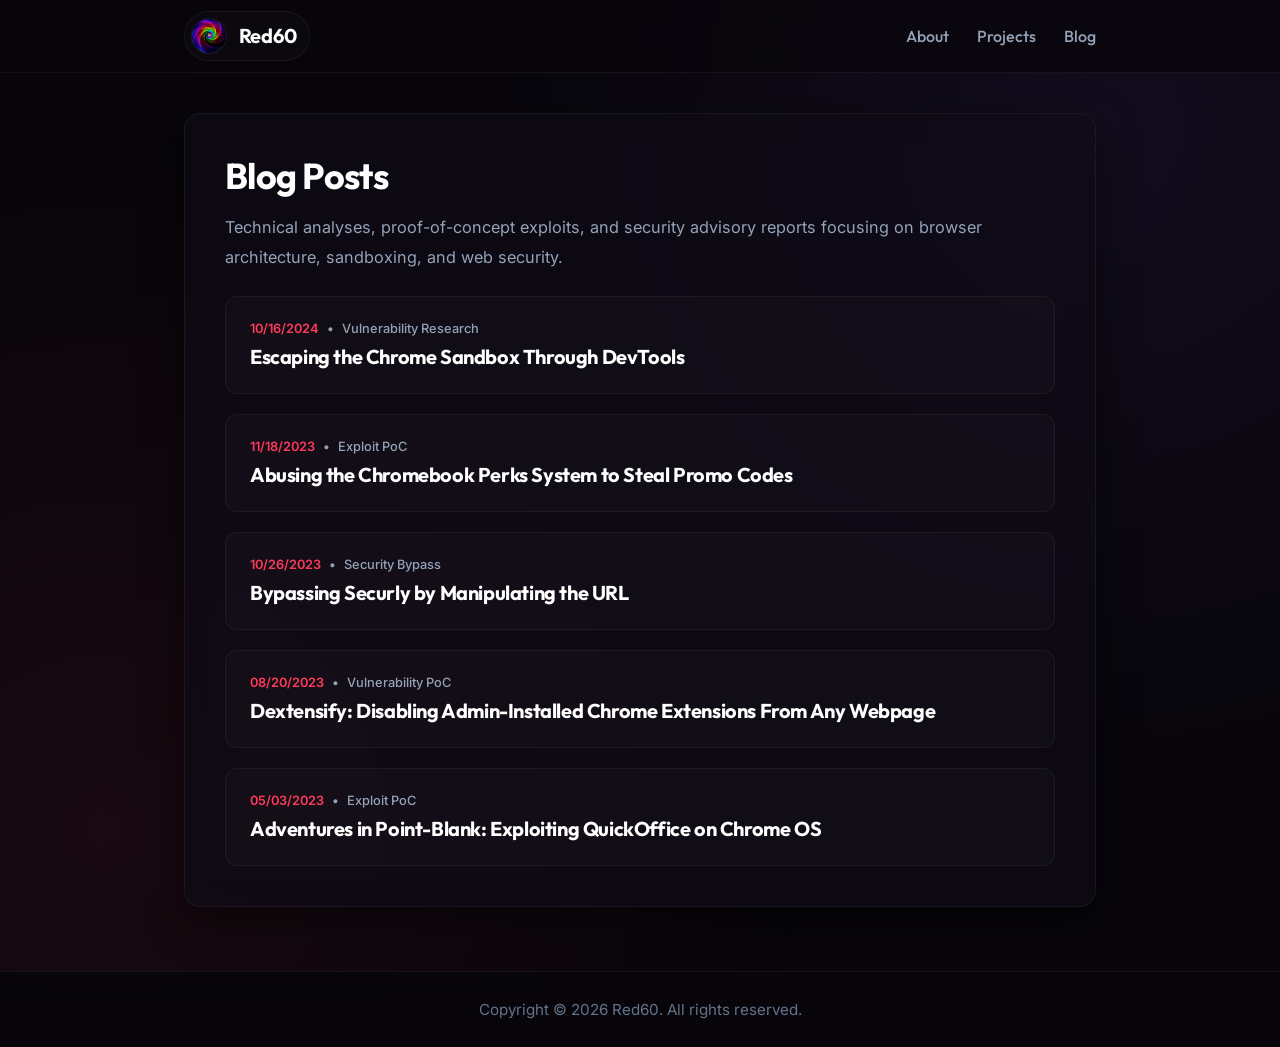
==== blog/index.html @ b86fc7b3 "Redesign projects page as polished portfolio layout" ====
<!DOCTYPE html>
<html lang="en">
  <head>
    <meta charset="utf-8">
    <meta name="viewport" content="width=device-width, initial-scale=1">
    <title>Red60's Blog</title>

    <meta name="description" content="Red60's Technical Blog Posts & Security Advisories">
    <meta property="og:title" content="Red60's Blog">
    <meta property="og:url" content="https://red60.us/blog/">
    <meta property="og:description" content="Technical write-ups, vulnerability disclosures, and programming posts by Red60.">
    <meta property="og:image" content="https://red60.us/assets/img/icon.png">
    <meta property="og:type" content="website">
    <meta name="theme-color" content="#0a080f">

    <link rel="stylesheet" href="/assets/css/main.css">
  </head>
  <body>
    <header>
      <nav>
        <a href="/" id="name_container">
          <img id="site_logo" srcset="/assets/img/icon_96px.png 2x" src="/assets/img/icon_48px.png" width="48px" height="48px" alt="website logo">
          <h1 id="site_name">Red60</h1>
        </a>
        <div id="links_container">
          <a href="/">About</a>
          <a href="/projects/">Projects</a>
          <a href="/blog/">Blog</a>
        </div>
      </nav>
    </header>

    <div id="content_wrapper">
      <div id="article_div">
        
        <h1>Blog Posts</h1>
        <p>Technical analyses, proof-of-concept exploits, and security advisory reports focusing on browser architecture, sandboxing, and web security.</p>

        <div class="blog-feed">
          
          <a href="/blog/posts/chrome_sandbox_escape.html" class="blog-card">
            <div class="blog-meta">
              <span class="blog-meta-date">10/16/2024</span>
              <span>&bull;</span>
              <span>Vulnerability Research</span>
            </div>
            <h3 class="blog-card-title">Escaping the Chrome Sandbox Through DevTools</h3>
          </a>

          <a href="/blog/posts/echoanywhere.html" class="blog-card">
            <div class="blog-meta">
              <span class="blog-meta-date">11/18/2023</span>
              <span>&bull;</span>
              <span>Exploit PoC</span>
            </div>
            <h3 class="blog-card-title">Abusing the Chromebook Perks System to Steal Promo Codes</h3>
          </a>

          <a href="/blog/posts/securly_bypass.html" class="blog-card">
            <div class="blog-meta">
              <span class="blog-meta-date">10/26/2023</span>
              <span>&bull;</span>
              <span>Security Bypass</span>
            </div>
            <h3 class="blog-card-title">Bypassing Securly by Manipulating the URL</h3>
          </a>

          <a href="/blog/posts/dextensify.html" class="blog-card">
            <div class="blog-meta">
              <span class="blog-meta-date">08/20/2023</span>
              <span>&bull;</span>
              <span>Vulnerability PoC</span>
            </div>
            <h3 class="blog-card-title">Dextensify: Disabling Admin-Installed Chrome Extensions From Any Webpage</h3>
          </a>

          <a href="/blog/posts/quickview.html" class="blog-card">
            <div class="blog-meta">
              <span class="blog-meta-date">05/03/2023</span>
              <span>&bull;</span>
              <span>Exploit PoC</span>
            </div>
            <h3 class="blog-card-title">Adventures in Point-Blank: Exploiting QuickOffice on Chrome OS</h3>
          </a>

        </div>

      </div>
    </div>

    <div id="footer">
      <p>Copyright &copy; 2026 Red60. All rights reserved.</p>
    </div>

  </body>
</html>
---- assets/css/main.css ----
@import url('https://fonts.googleapis.com/css2?family=Outfit:wght@300;400;500;600;700&family=Inter:wght@300;400;500;600;700&family=JetBrains+Mono:wght@400;500;700&display=swap');

:root {
  --bg-primary: #08060b;
  --bg-secondary: #0d0a14;
  --glass-bg: rgba(15, 11, 22, 0.75);
  --glass-border: rgba(255, 255, 255, 0.05);
  --glass-border-hover: rgba(255, 59, 92, 0.25);
  
  --text-primary: #ffffff;
  --text-secondary: #94a3b8;
  --text-muted: #64748b;
  
  --accent-red: #ff3b5c;
  --accent-purple: #8b5cf6;
  --accent-blue: #3b82f6;
  --accent-gradient: linear-gradient(135deg, #ff3b5c 0%, #8b5cf6 100%);
  --accent-glow: rgba(255, 59, 92, 0.2);
  
  --font-sans: "Inter", sans-serif;
  --font-heading: "Outfit", sans-serif;
  --font-mono: "JetBrains Mono", monospace;
}

* {
  box-sizing: border-box;
  color: var(--text-secondary);
  font-family: var(--font-sans);
  transition: background-color 0.25s ease, border-color 0.25s ease, color 0.25s ease;
}

html,
body {
  margin: 0;
  min-height: 100%;
}

html {
  height: 100%;
  scroll-behavior: smooth;
}

body {
  display: flex;
  flex-direction: column;
  min-height: 100vh;
  background-color: var(--bg-primary);
  position: relative;
  overflow-x: hidden;
}

/* Ambient glow background */
body::before {
  content: "";
  position: fixed;
  top: -10%;
  left: -10%;
  width: 120%;
  height: 120%;
  background: 
    radial-gradient(circle at 80% 20%, rgba(139, 92, 246, 0.08) 0%, transparent 45%),
    radial-gradient(circle at 15% 85%, rgba(255, 59, 92, 0.07) 0%, transparent 45%);
  z-index: -1;
  pointer-events: none;
}

/* Scrollbars */
::-webkit-scrollbar {
  width: 8px;
}
::-webkit-scrollbar-track {
  background: var(--bg-primary);
}
::-webkit-scrollbar-thumb {
  background: #191424;
  border-radius: 4px;
}
::-webkit-scrollbar-thumb:hover {
  background: var(--accent-red);
}

::selection {
  background: var(--accent-red);
  color: #fff;
}

/* Links */
a {
  color: var(--accent-red);
  text-underline-offset: 3px;
  text-decoration: none;
  font-weight: 500;
  transition: color 0.2s ease, text-shadow 0.2s ease;
}

a:hover {
  color: #ff607c;
  text-shadow: 0 0 8px rgba(255, 59, 92, 0.3);
}

/* Headings */
h1,
h2,
h3,
h4 {
  font-family: var(--font-heading);
  color: var(--text-primary);
  font-weight: 600;
  margin: 0 0 1rem;
  letter-spacing: -0.02em;
}

h1 {
  font-size: 2.25rem;
  font-weight: 700;
  line-height: 1.2;
}

h2 {
  font-size: 1.75rem;
  border-bottom: 1px solid rgba(255, 255, 255, 0.06);
  padding-bottom: 0.5rem;
  margin-top: 2rem;
  color: #f1ecf7;
}

h3 {
  font-size: 1.3rem;
  margin-top: 1.5rem;
}

p {
  margin: 0 0 1.25rem;
  line-height: 1.8;
  font-size: 1.02rem;
  font-weight: 400;
}

ul, ol {
  margin: 0 0 1.25rem;
  padding-left: 1.5rem;
}

li {
  line-height: 1.8;
  margin-bottom: 0.5rem;
}

/* Code & Preformatted */
code,
pre {
  font-family: var(--font-mono);
  background: rgba(10, 8, 15, 0.85);
  border: 1px solid rgba(255, 255, 255, 0.08);
  border-radius: 6px;
}

code {
  padding: 0.15rem 0.4rem;
  font-size: 0.9em;
  color: #ff8ca3;
}

pre {
  margin: 0 0 1.5rem;
  padding: 1.2rem;
  overflow-x: auto;
}

pre code {
  border: 0;
  background: transparent;
  padding: 0;
  color: var(--text-secondary);
}

blockquote {
  margin: 0 0 1.5rem;
  padding: 0.5rem 0 0.5rem 1.2rem;
  border-left: 4px solid var(--accent-red);
  background: rgba(255, 59, 92, 0.03);
  border-radius: 0 8px 8px 0;
}

blockquote p {
  margin: 0;
  font-style: italic;
  color: var(--text-secondary);
}

/* Video */
video {
  max-width: 100%;
  border-radius: 8px;
  border: 1px solid var(--glass-border);
}

/* Header & Nav */
header {
  position: sticky;
  top: 0;
  z-index: 100;
  background: rgba(8, 6, 11, 0.75);
  backdrop-filter: blur(12px);
  -webkit-backdrop-filter: blur(12px);
  border-bottom: 1px solid var(--glass-border);
}

nav {
  display: flex;
  align-items: center;
  justify-content: space-between;
  gap: 1.5rem;
  width: 100%;
  max-width: 960px;
  margin: 0 auto;
  min-height: 72px;
  padding: 0 1.5rem;
}

#name_container {
  display: flex;
  align-items: center;
  gap: 0.75rem;
  text-decoration: none;
  padding: 0.35rem 0.75rem 0.35rem 0.35rem;
  border: 1px solid var(--glass-border);
  border-radius: 30px;
  background: rgba(255, 255, 255, 0.02);
  transition: border-color 0.25s ease, box-shadow 0.25s ease, transform 0.25s ease;
}

#name_container:hover {
  border-color: var(--accent-red);
  box-shadow: 0 0 12px var(--accent-glow);
  transform: translateY(-1px);
}

#site_logo {
  display: block;
  width: 36px;
  height: 36px;
  border-radius: 50%;
  border: 1px solid rgba(255, 255, 255, 0.08);
  object-fit: cover;
}

#site_name {
  margin: 0;
  padding: 0;
  color: var(--text-primary);
  font-size: 1.25rem;
  font-family: var(--font-heading);
  font-weight: 700;
  letter-spacing: -0.01em;
}

#links_container {
  display: flex;
  align-items: center;
  gap: 1.75rem;
}

#links_container > a {
  color: var(--text-secondary);
  font-size: 1rem;
  font-weight: 500;
  text-decoration: none;
  font-family: var(--font-heading);
  position: relative;
  padding: 0.25rem 0;
}

#links_container > a::after {
  content: "";
  position: absolute;
  bottom: 0;
  left: 0;
  width: 0;
  height: 2px;
  background: var(--accent-gradient);
  transition: width 0.25s ease;
  border-radius: 10px;
}

#links_container > a:hover {
  color: var(--text-primary);
  text-shadow: none;
}

#links_container > a:hover::after {
  width: 100%;
}

/* Content Wrapper & Main Card */
#content_wrapper {
  flex: 1 0 auto;
  padding: 2.5rem 1.5rem 4rem;
  width: 100%;
  max-width: 960px;
  margin: 0 auto;
  display: flex;
  flex-direction: column;
}

#content_wrapper.wide-wrapper {
  max-width: 1240px;
}

#article_div {
  width: 100%;
  padding: 2.5rem;
  background: var(--glass-bg);
  border: 1px solid var(--glass-border);
  border-radius: 16px;
  box-shadow: 0 12px 40px rgba(0, 0, 0, 0.5);
  backdrop-filter: blur(16px);
  -webkit-backdrop-filter: blur(16px);
}

#article_div:hover {
  border-color: rgba(255, 255, 255, 0.08);
}

#article_div img {
  max-width: 100%;
  height: auto;
  border-radius: 8px;
  margin: 1.5rem 0;
  border: 1px solid var(--glass-border);
}

/* Footer */
#footer {
  flex-shrink: 0;
  border-top: 1px solid var(--glass-border);
  background: rgba(8, 6, 11, 0.85);
  padding: 1.5rem 1.5rem;
  text-align: center;
  backdrop-filter: blur(8px);
}

#footer p {
  margin: 0;
  font-size: 0.95rem;
  color: var(--text-muted);
}

/* SaaS Grid & Portfolio Card Styling */
.projects-grid {
  display: grid;
  grid-template-columns: repeat(auto-fit, minmax(460px, 1fr));
  gap: 2rem;
  margin-top: 2rem;
}

.project-card {
  background: rgba(14, 11, 20, 0.65);
  border: 1px solid rgba(255, 255, 255, 0.04);
  border-radius: 18px;
  display: flex;
  flex-direction: column;
  height: 100%;
  overflow: hidden;
  position: relative;
  transition: transform 0.4s cubic-bezier(0.165, 0.84, 0.44, 1), border-color 0.3s ease, box-shadow 0.3s ease;
}

/* Custom background ambient sweeps */
.project-card::before {
  content: "";
  position: absolute;
  top: 0;
  left: 0;
  width: 100%;
  height: 100%;
  background: radial-gradient(300px circle at top left, rgba(255, 255, 255, 0.015), transparent 80%);
  z-index: 1;
  pointer-events: none;
}

/* Colored glowing hover setups */
.featured-card-red:hover {
  transform: translateY(-8px);
  border-color: rgba(255, 59, 92, 0.35);
  box-shadow: 0 20px 45px rgba(255, 59, 92, 0.12), 0 8px 30px rgba(0, 0, 0, 0.6);
}

.featured-card-purple:hover {
  transform: translateY(-8px);
  border-color: rgba(139, 92, 246, 0.35);
  box-shadow: 0 20px 45px rgba(139, 92, 246, 0.12), 0 8px 30px rgba(0, 0, 0, 0.6);
}

/* Sleek CSS Graphics Headers instead of AI images */
.project-thumbnail-wrapper {
  width: 100%;
  height: 150px;
  overflow: hidden;
  position: relative;
  display: flex;
  align-items: center;
  justify-content: center;
  border-bottom: 1px solid rgba(255, 255, 255, 0.04);
}

.CSS-header-red {
  background: radial-gradient(circle at center, rgba(255, 59, 92, 0.08) 0%, transparent 75%), rgba(14, 11, 20, 0.4);
}

.CSS-header-purple {
  background: radial-gradient(circle at center, rgba(139, 92, 246, 0.08) 0%, transparent 75%), rgba(14, 11, 20, 0.4);
}

.project-icon-badge {
  width: 64px;
  height: 64px;
  border-radius: 16px;
  display: flex;
  align-items: center;
  justify-content: center;
  font-family: var(--font-heading);
  font-size: 1.55rem;
  font-weight: 700;
  letter-spacing: -0.02em;
  background: rgba(8, 6, 11, 0.95);
  border: 1px solid rgba(255, 255, 255, 0.08);
  box-shadow: 0 8px 20px rgba(0, 0, 0, 0.4);
  transition: transform 0.4s cubic-bezier(0.165, 0.84, 0.44, 1), border-color 0.3s ease, box-shadow 0.3s ease, color 0.3s ease;
}

.featured-card-red .project-icon-badge {
  color: #ff5e7b;
}

.featured-card-purple .project-icon-badge {
  color: #c084fc;
}

.featured-card-red:hover .project-icon-badge {
  transform: scale(1.08);
  border-color: rgba(255, 59, 92, 0.5);
  box-shadow: 0 0 20px rgba(255, 59, 92, 0.25), 0 8px 20px rgba(0, 0, 0, 0.4);
  color: #ffffff;
}

.featured-card-purple:hover .project-icon-badge {
  transform: scale(1.08);
  border-color: rgba(139, 92, 246, 0.5);
  box-shadow: 0 0 20px rgba(139, 92, 246, 0.25), 0 8px 20px rgba(0, 0, 0, 0.4);
  color: #ffffff;
}

.project-card-body {
  padding: 2.25rem;
  display: flex;
  flex-direction: column;
  flex-grow: 1;
  position: relative;
  z-index: 2;
}

.project-header {
  display: flex;
  justify-content: space-between;
  align-items: center;
  margin-bottom: 0.85rem;
  gap: 1rem;
}

.project-title {
  margin: 0;
  font-size: 1.65rem;
  font-weight: 700;
  color: var(--text-primary);
  font-family: var(--font-heading);
  letter-spacing: -0.02em;
}

.featured-card-red:hover .project-title {
  background: linear-gradient(135deg, #ffffff 40%, #ff5e7b 100%);
  -webkit-background-clip: text;
  -webkit-text-fill-color: transparent;
}

.featured-card-purple:hover .project-title {
  background: linear-gradient(135deg, #ffffff 40%, #b084fc 100%);
  -webkit-background-clip: text;
  -webkit-text-fill-color: transparent;
}

/* Startup-style Status Badge */
.status-badge {
  font-size: 0.72rem;
  font-weight: 600;
  text-transform: uppercase;
  letter-spacing: 0.06em;
  padding: 0.25rem 0.65rem;
  border-radius: 12px;
  display: inline-flex;
  align-items: center;
  gap: 0.35rem;
  font-family: var(--font-heading);
}

.status-live {
  background: rgba(16, 185, 129, 0.08);
  color: #10b981;
  border: 1px solid rgba(16, 185, 129, 0.15);
  box-shadow: 0 0 10px rgba(16, 185, 129, 0.05);
}

.status-live::before {
  content: "";
  display: inline-block;
  width: 6px;
  height: 6px;
  background: #10b981;
  border-radius: 50%;
  box-shadow: 0 0 8px #10b981;
}

.project-desc {
  font-size: 1.02rem;
  line-height: 1.7;
  color: var(--text-secondary);
  margin-bottom: 1.5rem;
  flex-grow: 1;
}

.project-tags {
  display: flex;
  flex-wrap: wrap;
  gap: 0.45rem;
  margin-bottom: 1.75rem;
}

.project-tag {
  font-family: var(--font-mono);
  font-size: 0.75rem;
  font-weight: 500;
  color: var(--text-secondary);
  background: rgba(255, 255, 255, 0.03);
  border: 1px solid rgba(255, 255, 255, 0.05);
  padding: 0.2rem 0.6rem;
  border-radius: 6px;
}

.featured-card-red:hover .project-tag:hover {
  border-color: rgba(255, 59, 92, 0.3);
  background: rgba(255, 59, 92, 0.04);
  color: #fff;
}

.featured-card-purple:hover .project-tag:hover {
  border-color: rgba(139, 92, 246, 0.3);
  background: rgba(139, 92, 246, 0.04);
  color: #fff;
}

/* Stats Display Block */
.project-stats {
  display: flex;
  gap: 2rem;
  border-top: 1px solid rgba(255, 255, 255, 0.04);
  border-bottom: 1px solid rgba(255, 255, 255, 0.04);
  padding: 1.2rem 0;
  margin-bottom: 1.75rem;
}

.stat-item {
  display: flex;
  flex-direction: column;
  gap: 0.2rem;
}

.stat-value {
  font-size: 1.35rem;
  font-weight: 700;
  color: var(--text-primary);
  font-family: var(--font-heading);
  letter-spacing: -0.01em;
}

.stat-label {
  font-size: 0.7rem;
  color: var(--text-muted);
  text-transform: uppercase;
  letter-spacing: 0.06em;
  font-weight: 600;
}

/* Double Button Action Layout */
.project-actions {
  display: flex;
  gap: 0.75rem;
  width: 100%;
}

.project-btn {
  display: inline-flex;
  align-items: center;
  justify-content: center;
  gap: 0.45rem;
  padding: 0.75rem 1.25rem;
  border-radius: 10px;
  font-size: 0.95rem;
  font-weight: 600;
  font-family: var(--font-heading);
  text-decoration: none;
  cursor: pointer;
  flex: 1;
  border: 1px solid transparent;
  transition: transform 0.2s ease, box-shadow 0.2s ease, background-color 0.2s ease, border-color 0.2s ease;
}

.project-btn-primary {
  background: var(--accent-gradient);
  color: #fff;
  border: 1px solid rgba(255, 255, 255, 0.1);
  box-shadow: 0 4px 15px rgba(255, 59, 92, 0.15);
}

.project-btn-primary:hover {
  transform: translateY(-1px);
  box-shadow: 0 6px 20px rgba(255, 59, 92, 0.35);
  color: #fff;
}

.project-btn-secondary {
  background: rgba(255, 255, 255, 0.02);
  border: 1px solid rgba(255, 255, 255, 0.08);
  color: var(--text-primary);
}

.project-btn-secondary:hover {
  background: rgba(255, 255, 255, 0.06);
  border-color: rgba(255, 255, 255, 0.15);
  color: var(--text-primary);
  transform: translateY(-1px);
}

/* Blog Feed Layout */
.blog-feed {
  display: flex;
  flex-direction: column;
  gap: 1.25rem;
  margin-top: 1.5rem;
}

.blog-card {
  display: flex;
  flex-direction: column;
  padding: 1.5rem;
  background: rgba(255, 255, 255, 0.02);
  border: 1px solid var(--glass-border);
  border-radius: 12px;
  text-decoration: none;
  transition: transform 0.2s ease, border-color 0.2s ease, box-shadow 0.2s ease;
}

.blog-card:hover {
  transform: translateX(4px);
  border-color: var(--accent-red);
  box-shadow: 0 6px 20px rgba(255, 59, 92, 0.04);
}

.blog-meta {
  font-family: var(--font-mono);
  font-size: 0.8rem;
  color: var(--text-muted);
  margin-bottom: 0.5rem;
  display: flex;
  align-items: center;
  gap: 0.5rem;
}

.blog-meta-date {
  color: var(--accent-red);
  font-weight: 600;
}

.blog-card-title {
  margin: 0;
  font-size: 1.25rem;
  font-weight: 700;
  color: var(--text-primary);
  font-family: var(--font-heading);
}

.blog-card:hover .blog-card-title {
  color: #ff607c;
}

/* Responsive Styles */
@media (max-width: 1000px) {
  .projects-grid {
    grid-template-columns: 1fr;
    max-width: 650px;
    margin-inline: auto;
  }
}

@media (max-width: 700px) {
  nav {
    flex-direction: column;
    align-items: stretch;
    padding: 1rem;
    gap: 1rem;
  }

  #name_container {
    width: fit-content;
    align-self: center;
  }

  #links_container {
    justify-content: center;
    gap: 1.25rem;
  }

  #content_wrapper {
    padding: 1.5rem 1rem 3rem;
  }

  #article_div {
    padding: 1.5rem 1.25rem;
  }
}
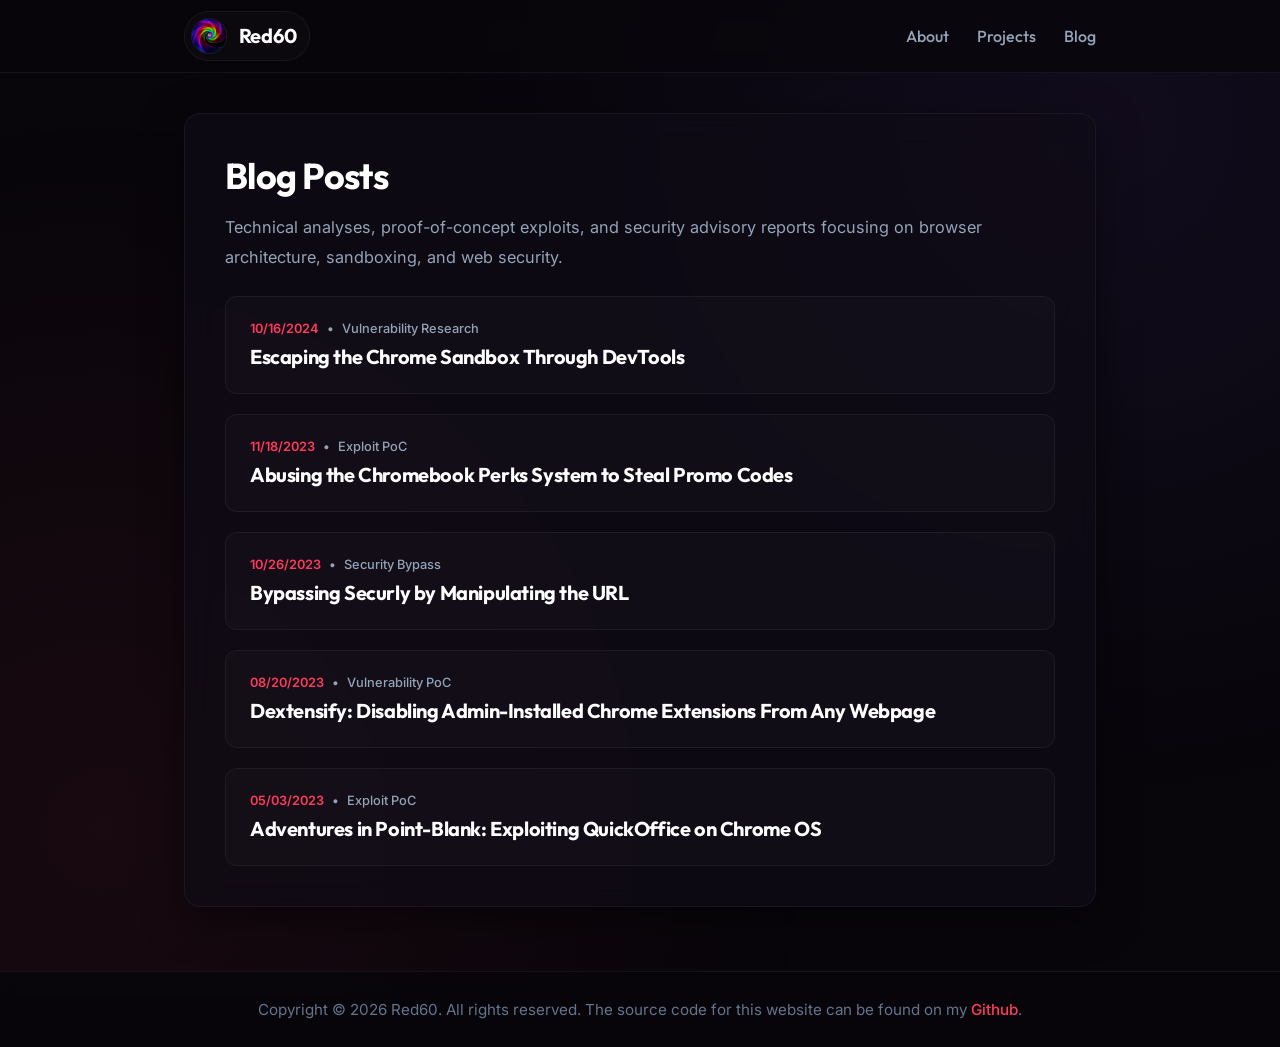
==== commit 0ce8970a: "Update footer with correct GitHub link across all pages" ====
--- a/blog/index.html
+++ b/blog/index.html
@@ -89,7 +89,7 @@
     </div>
 
     <div id="footer">
-      <p>Copyright &copy; 2026 Red60. All rights reserved.</p>
+      <p>Copyright &copy; 2026 Red60. All rights reserved. The source code for this website can be found on my <a href="https://github.com/Red60sapphire/website">Github</a>.</p>
     </div>
 
   </body>
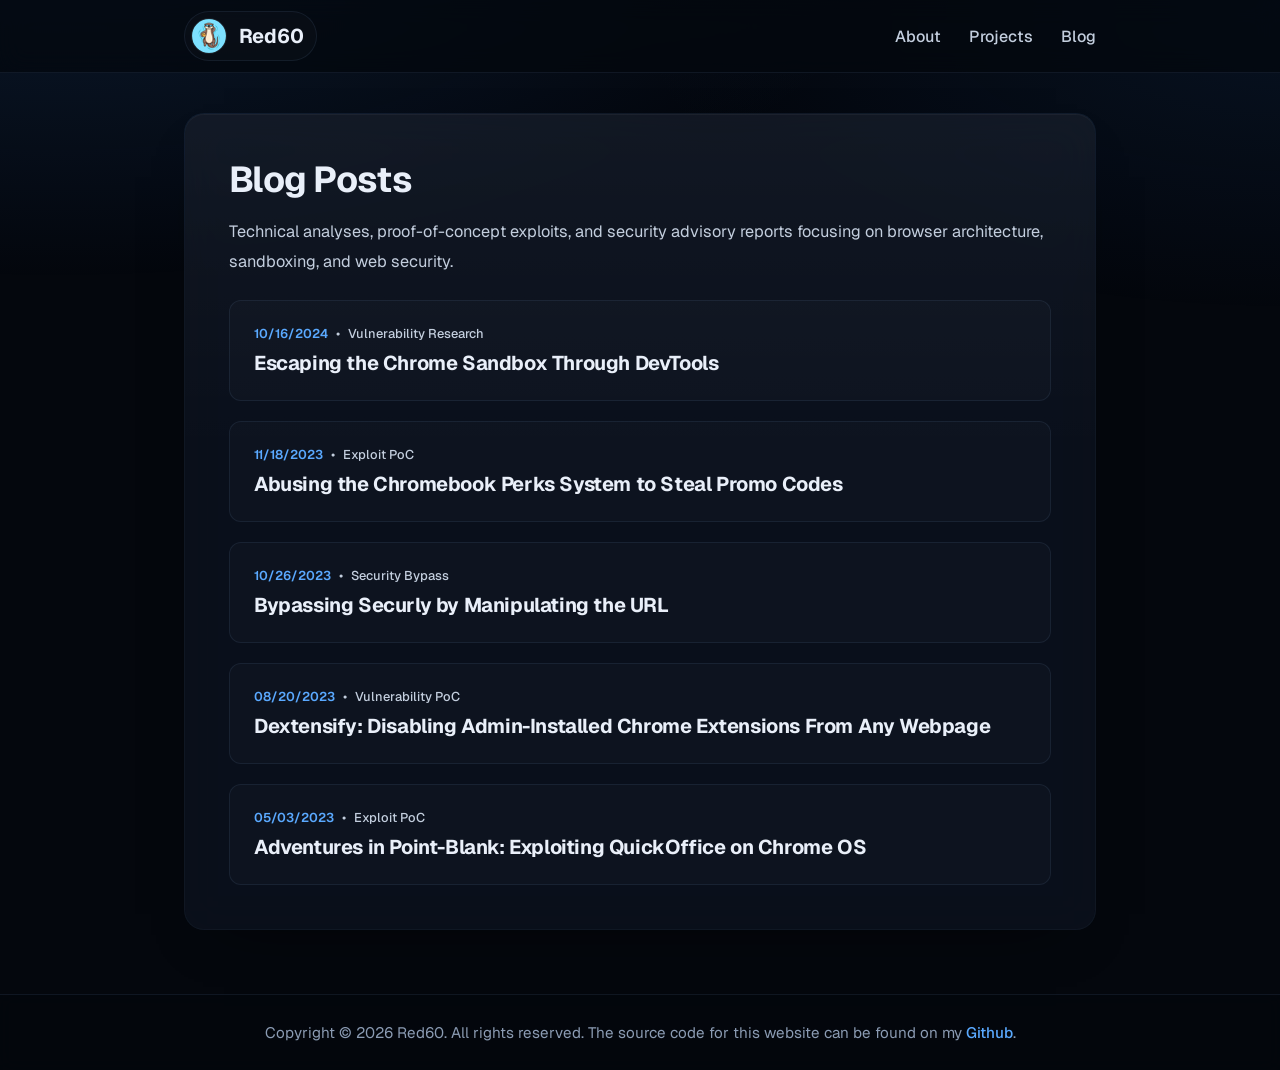
==== commit 1ee1593c: "Rebuild the site around the Discord profile and real project artwork - new profile header: Discord d" ====
--- a/blog/index.html
+++ b/blog/index.html
@@ -9,17 +9,17 @@
     <meta property="og:title" content="Red60's Blog">
     <meta property="og:url" content="https://red60.us/blog/">
     <meta property="og:description" content="Technical write-ups, vulnerability disclosures, and programming posts by Red60.">
-    <meta property="og:image" content="https://red60.us/assets/img/icon.png">
+    <meta property="og:image" content="https://red60.us/assets/img/icon-512.png">
     <meta property="og:type" content="website">
     <meta name="theme-color" content="#0a080f">
 
-    <link rel="stylesheet" href="/assets/css/main.css">
+    <link rel="stylesheet" href="/assets/css/main.css?v=20261107a">
   </head>
   <body>
     <header>
       <nav>
         <a href="/" id="name_container">
-          <img id="site_logo" srcset="/assets/img/icon_96px.png 2x" src="/assets/img/icon_48px.png" width="48px" height="48px" alt="website logo">
+          <img id="site_logo" srcset="/assets/img/icon-96.png 2x" src="/assets/img/icon-48.png" width="48px" height="48px" alt="website logo">
           <h1 id="site_name">Red60</h1>
         </a>
         <div id="links_container">
--- a/assets/css/main.css
+++ b/assets/css/main.css
@@ -1,25 +1,28 @@
-@import url('https://fonts.googleapis.com/css2?family=Outfit:wght@300;400;500;600;700&family=Inter:wght@300;400;500;600;700&family=JetBrains+Mono:wght@400;500;700&display=swap');
+@import url('https://fonts.googleapis.com/css2?family=Geist:wght@300;400;500;600;700&family=Geist+Mono:wght@400;500;700&display=swap');
 
 :root {
-  --bg-primary: #08060b;
-  --bg-secondary: #0d0a14;
-  --glass-bg: rgba(15, 11, 22, 0.75);
-  --glass-border: rgba(255, 255, 255, 0.05);
-  --glass-border-hover: rgba(255, 59, 92, 0.25);
-  
-  --text-primary: #ffffff;
-  --text-secondary: #94a3b8;
-  --text-muted: #64748b;
-  
-  --accent-red: #ff3b5c;
-  --accent-purple: #8b5cf6;
-  --accent-blue: #3b82f6;
-  --accent-gradient: linear-gradient(135deg, #ff3b5c 0%, #8b5cf6 100%);
-  --accent-glow: rgba(255, 59, 92, 0.2);
-  
-  --font-sans: "Inter", sans-serif;
-  --font-heading: "Outfit", sans-serif;
-  --font-mono: "JetBrains Mono", monospace;
+  --theme-a: #5aa9ff;
+  --theme-b: #7aa2ff;
+
+  --bg-primary: #04070d;
+  --bg-secondary: #060b14;
+  --glass-bg: rgba(13, 20, 33, 0.72);
+  --glass-border: rgba(128, 168, 226, 0.1);
+  --glass-border-hover: rgba(130, 175, 240, 0.22);
+
+  --text-primary: #e9eff9;
+  --text-secondary: #c3cede;
+  --text-muted: #8b9bb3;
+
+  --accent: #5aa9ff;
+  --accent-red: var(--accent);
+  --accent-purple: var(--theme-b);
+  --accent-gradient: linear-gradient(135deg, #4b93ff, #6cc9ff);
+  --accent-glow: rgba(90, 169, 255, 0.18);
+
+  --font-sans: "Geist", ui-sans-serif, system-ui, sans-serif;
+  --font-heading: "Geist", ui-sans-serif, system-ui, sans-serif;
+  --font-mono: "Geist Mono", ui-monospace, monospace;
 }
 
 * {
@@ -57,9 +60,9 @@
   left: -10%;
   width: 120%;
   height: 120%;
-  background: 
-    radial-gradient(circle at 80% 20%, rgba(139, 92, 246, 0.08) 0%, transparent 45%),
-    radial-gradient(circle at 15% 85%, rgba(255, 59, 92, 0.07) 0%, transparent 45%);
+  background:
+    radial-gradient(90% 55% at 12% 0%, rgba(38, 92, 168, 0.22), transparent 62%),
+    radial-gradient(70% 45% at 92% 10%, rgba(26, 72, 138, 0.16), transparent 60%);
   z-index: -1;
   pointer-events: none;
 }
@@ -80,8 +83,8 @@
 }
 
 ::selection {
-  background: var(--accent-red);
-  color: #fff;
+  background: color-mix(in oklab, var(--theme-a) 70%, white);
+  color: #000;
 }
 
 /* Links */
@@ -94,8 +97,8 @@
 }
 
 a:hover {
-  color: #ff607c;
-  text-shadow: 0 0 8px rgba(255, 59, 92, 0.3);
+  color: #fff;
+  text-shadow: 0 0 10px color-mix(in oklab, var(--theme-a) 35%, transparent);
 }
 
 /* Headings */
@@ -158,7 +161,7 @@
 code {
   padding: 0.15rem 0.4rem;
   font-size: 0.9em;
-  color: #ff8ca3;
+  color: color-mix(in oklab, var(--theme-a) 45%, #ffffff);
 }
 
 pre {
@@ -200,7 +203,7 @@
   position: sticky;
   top: 0;
   z-index: 100;
-  background: rgba(8, 6, 11, 0.75);
+  background: rgba(4, 7, 13, 0.72);
   backdrop-filter: blur(12px);
   -webkit-backdrop-filter: blur(12px);
   border-bottom: 1px solid var(--glass-border);
@@ -309,13 +312,18 @@
 
 #article_div {
   width: 100%;
-  padding: 2.5rem;
-  background: var(--glass-bg);
+  padding: 2.75rem;
+  background:
+    linear-gradient(180deg, rgba(255, 255, 255, 0.035), rgba(255, 255, 255, 0) 42%),
+    var(--glass-bg);
   border: 1px solid var(--glass-border);
-  border-radius: 16px;
-  box-shadow: 0 12px 40px rgba(0, 0, 0, 0.5);
-  backdrop-filter: blur(16px);
-  -webkit-backdrop-filter: blur(16px);
+  border-radius: 20px;
+  box-shadow:
+    inset 0 1px 0 rgba(255, 255, 255, 0.045),
+    0 24px 60px -40px rgba(0, 0, 0, 0.9);
+  backdrop-filter: blur(20px) saturate(1.25);
+  -webkit-backdrop-filter: blur(20px) saturate(1.25);
+  background-clip: padding-box;
 }
 
 #article_div:hover {
@@ -334,7 +342,7 @@
 #footer {
   flex-shrink: 0;
   border-top: 1px solid var(--glass-border);
-  background: rgba(8, 6, 11, 0.85);
+  background: rgba(4, 7, 13, 0.72);
   padding: 1.5rem 1.5rem;
   text-align: center;
   backdrop-filter: blur(8px);
@@ -661,8 +669,8 @@
 
 .blog-card:hover {
   transform: translateX(4px);
-  border-color: var(--accent-red);
-  box-shadow: 0 6px 20px rgba(255, 59, 92, 0.04);
+  border-color: color-mix(in oklab, var(--theme-a) 55%, transparent);
+  box-shadow: 0 6px 24px -12px #000;
 }
 
 .blog-meta {
